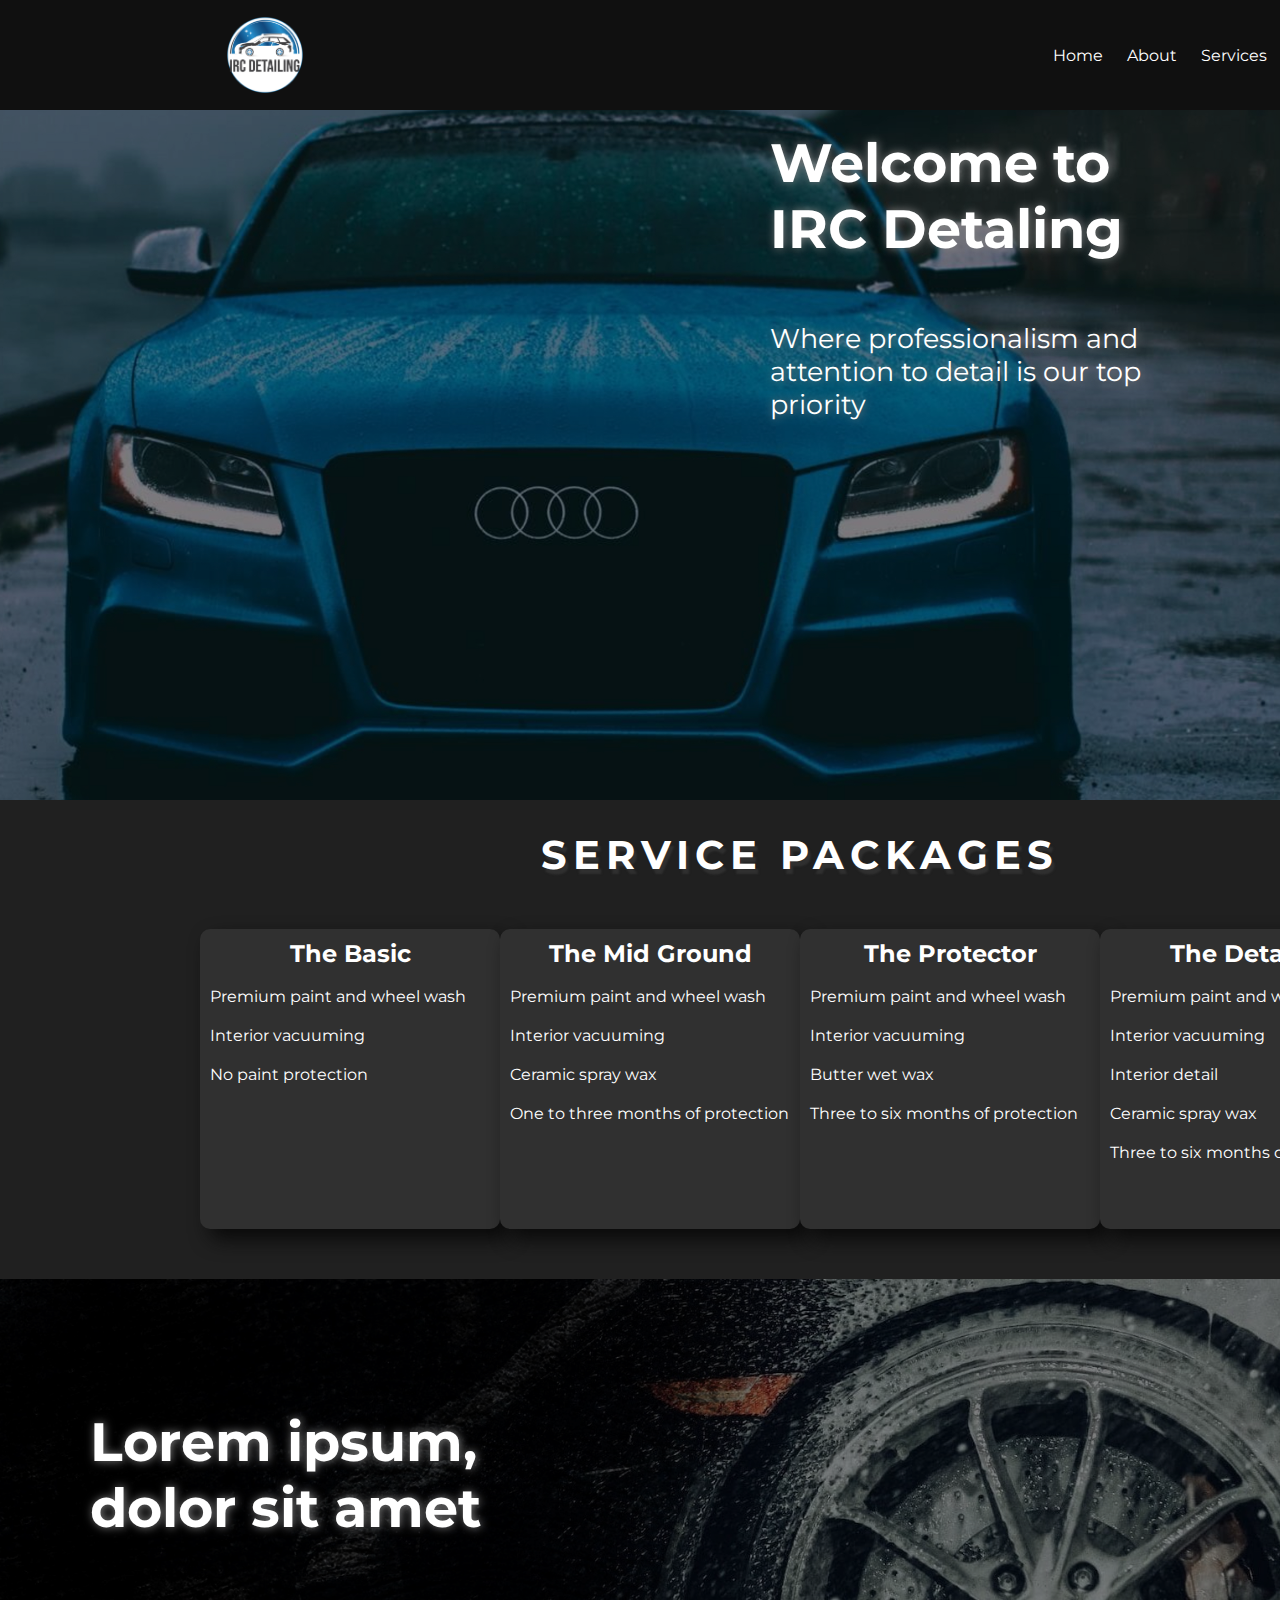
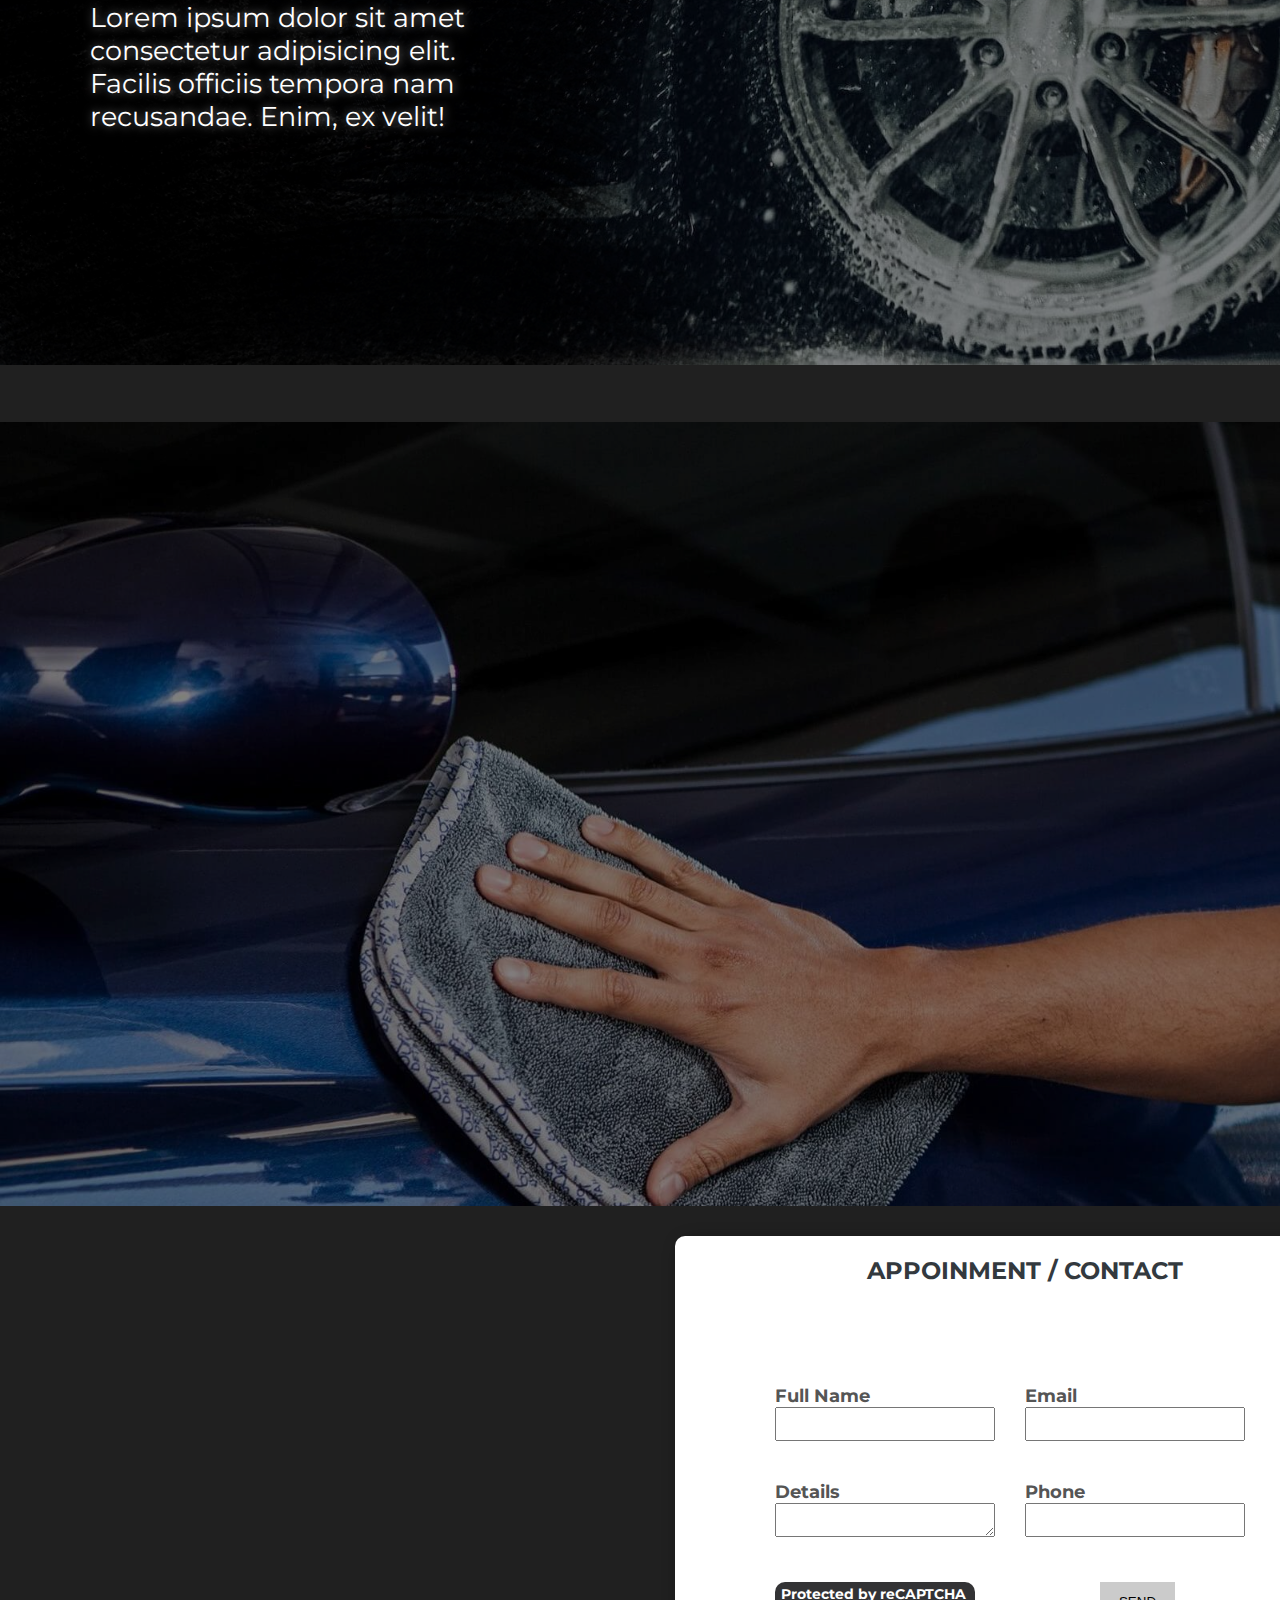
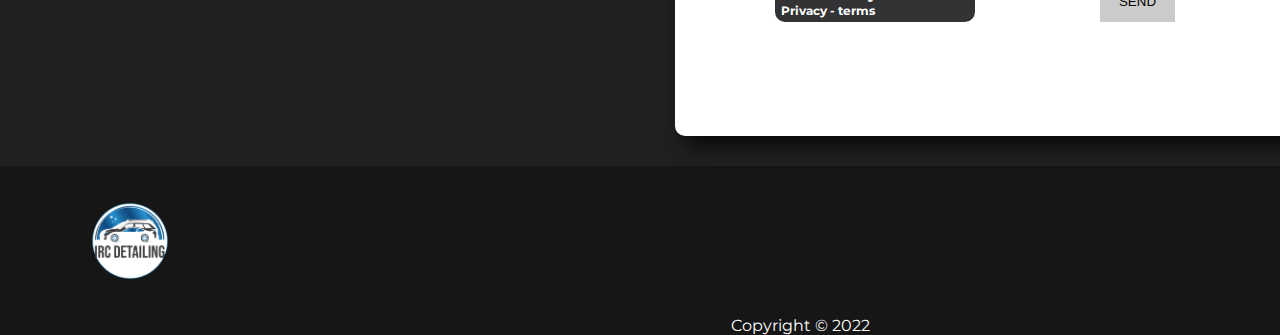
==== index.html @ 21da54ec "appointment box" ====
<!DOCTYPE html>
<html lang="en">
  <head>
    <meta charset="UTF-8" />
    <meta http-equiv="X-UA-Compatible" content="IE=edge" />
    <meta name="viewport" content="width=device-width, initial-scale=1.0" />
    <link rel="shortcut icon" type="image/png" href="img/icon.png" />
    <link rel="stylesheet" href="index.css" />
    <link rel="preconnect" href="https://fonts.googleapis.com" />
    <link rel="preconnect" href="https://fonts.gstatic.com" crossorigin />
    <link
      href="https://fonts.googleapis.com/css2?family=Montserrat:wght@100;400;500;700&display=swap"
      rel="stylesheet"
    />
    <link rel="stylesheet" href="
    <svg
      xmlns="http://www.w3.org/2000/svg"
      fill="none"
      viewBox="0 0 24 24"
      stroke-width="1.5"
      stroke="currentColor"
      class="w-6 h-6"
    >
      <path
        stroke-linecap="round"
        stroke-linejoin="round"
        d="M12.75 19.5v-.75a7.5 7.5 0 00-7.5-7.5H4.5m0-6.75h.75c7.87 0 14.25 6.38 14.25 14.25v.75M6 18.75a.75.75 0 11-1.5 0 .75.75 0 011.5 0z"
      />
    </svg>

    <title>IRC DETAILING</title>
  </head>
  <body>
    <nav class="main_navigation">
      <div class="navigation">
        <div class="logo">
          <img class="logo" src="img/logo.png" />
        </div>
        <div class="links">
          <a class="navigation_links" href="#">Home</a>
          <a class="navigation_links" href="#">About</a>
          <a class="navigation_links" href="#">Services</a>
          <a class="navigation_links" href="#">Contact Us</a>
        </div>
      </div>
    </nav>
    <div class="car_background">
      <img class="car_image" src="img/car1.jpg" />
      <div class="car_text">
        <h1>
          Welcome to<br />
          IRC Detaling
        </h1>
        <p>Where professionalism and attention to detail is our top priority</p>
      </div>
    </div>
    <div id="buttons_container">
      <div class="buttons_header">
        <h2 class="sp">SERVICE PACKAGES</h2>
        <!-- <p class="sp_paragraph">
          The services shown below are the basic packages, different
          combinations of the services are possible to know more <u>Contact us</u>
        </p> -->
      </div>
    </div>
    <div class="services_container">
      <div class="services">
        <a class="serv1">
          <h2>The Basic</h2>
          <br />
          <ul>
            <li>Premium paint and wheel wash</li>
            <li>Interior vacuuming</li>
            <li>No paint protection</li>
          </ul>
        </a>
        <a class="serv2">
          <h2>The Mid Ground</h2>
          <br />
          <ul>
            <li>Premium paint and wheel wash</li>
            <li>Interior vacuuming</li>
            <li>Ceramic spray wax</li>
            <li>One to three months of protection</li>
          </ul>
        </a>
        <a class="serv3">
          <h2>The Protector</h2>
          <br />
          <ul>
            <li>Premium paint and wheel wash</li>
            <li>Interior vacuuming</li>
            <li>Butter wet wax</li>
            <li>Three to six months of protection</li>
          </ul>
        </a>
        <a class="serv4">
          <h2>The Detailed</h2>
          <br />
          <ul>
            <li>Premium paint and wheel wash</li>
            <li>Interior vacuuming</li>
            <li>Interior detail</li>
            <li>Ceramic spray wax</li>
            <li>Three to six months of protection</li>
          </ul>
        </a>
      </div>
    </div>

    <div class="car_background2">
      <img class="car_image2" src="img/car2.jpg" />
      <div class="car_text2">
        <h1>
          Lorem ipsum,<br />
          dolor sit amet
        </h1>
        <p>
          Lorem ipsum dolor sit amet consectetur adipisicing elit. Facilis
          officiis tempora nam recusandae. Enim, ex velit!
        </p>
      </div>
    </div>

    <!-- <div class="slide-container">
      <span class="slider-span" id="slider-span1"></span>
      <span class="slider-span" id="slider-span2"></span>
      <span class="slider-span" id="slider-span3"></span>
      <span class="slider-span" id="slider-span4"></span>

      <div class="image-slider">
        <div class="slides-div" id="slide-1">
          <img src="img/spray wax.jpeg" alt="" class="img" id="img1" />
          <a href="#slider-span1" class="button" id="button-1"></a>
        </div>
        <div class="slides-div" id="slide-2">
          <img src="img/inside.jpg" alt="" class="img" id="img2" />
          <a href="#slider-span2" class="button" id="button-2"></a>
        </div>
        <div class="slides-div" id="slide-3">
          <img src="img/outside.jpg" alt="" class="img" id="img3" />
          <a href="#slider-span3" class="button" id="button-3"></a>
        </div>
        <div class="slides-div" id="slide-4">
          <img src="img/wax.png" alt="" class="img" id="img4" />
          <a href="#slider-span4" class="button" id="button-4"></a>
        </div>
      </div>
    </div> -->

    <br>
    <br>
    <br>
    <div class="car_background3">
      <img class="car_image" src="img/dry.jpeg" />
    <section>
      <div class="contacto">
        <div class="appointment">APPOINMENT / CONTACT</div>
        <div class="contact_info">
          <div class="Contacts">
            <form>
              <label for="fullname"> Full Name</label>
              <input type="text" class="caja" placeholder="" />
            </form>
          </div>
          <div class="Contacts">
            <form>
              <label for="email">Email</label>
              <input type="email" class="caja" placeholder="" />
            </form>
          </div>
          <div class="Contacts">
            <form>
              <label for="Name"> Details</label>
              <br>
              <textarea name="Details" class=" Details" cols="27" rows="2"></textarea>
            </form>
          </div>
          <div class="Contacts">
            <form>
              <label for="Name">Phone</label>
              <input type="phone" class="caja" placeholder="" />
            </form>
          </div>
          <div class="Catchap">
            <div class="Catchap_text1" cat1>Protected by reCAPTCHA</div>
            <div class="Catchap_text2" > Privacy - terms</div>
          </div>
          <button class="btn">SEND</button>
        </div>
      </div>
    </section>

    <!-- Footer -->
    <footer>
      <div class="last_part">
        <img class="logo" src="img/logo.png" alt="Logo image" />
        <div class="social_media">
          <div class="follow">
            <svg
              xmlns="http://www.w3.org/2000/svg"
              fill="none"
              viewBox="0 0 24 24"
              stroke-width="1.5"
              stroke="currentColor"
              class="follow_icon"
            >
              <path
                stroke-linecap="round"
                stroke-linejoin="round"
                d="M12.75 19.5v-.75a7.5 7.5 0 00-7.5-7.5H4.5m0-6.75h.75c7.87 0 14.25 6.38 14.25 14.25v.75M6 18.75a.75.75 0 11-1.5 0 .75.75 0 011.5 0z"
              />
            </svg>
            FOLLOW US
          </div>
          <div class="redes">
            <a
              class="socmed"
              href="https://www.instagram.com/irc_detailing/?hl=en"
              target="_blank"
            >
              <img class="Instagram" src="img/ig.png" alt="Instagram" />
            </a>
            <a
              class="socmed"
              href="https://www.tiktok.com/@irc_detailing"
              target="_blank"
            >
              <img class="ticktock" src="img/ticktock.png" alt="TickTock" />
            </a>
            <a
              class="socmed"
              href="https://www.facebook.com/profile.php?id=100085623787047"
              target="_blank"
            >
              <img class="facebook" src="img/face.png" alt="FaceBook" />
            </a>
          </div>
        </div>
      </div>
      <div class="copyright">Copyright &copy; 2022</div>
    </footer>
  </body>
</html>
---- index.css ----
/********************************************
******************COLORS*********************
*********************************************/

/*CSS HEX 
iron: #cdd3d8;
--matisse: #1c6ca4;
--tundora: #444444;
--curious-blue: #268fcc;
--rolling-stone: #71777d;
--downy: #7bb3d6;
--curious-blue: #278cc3;
--chathams-blue: #144c7b;
--steel-blue: #447da9;
--dark-grey #282828
*/

/* CSS RGB 
sdasd
--iron: rgba(205,211,216,1);
--matisse: rgba(28,108,164,1);
--tundora: rgba(68,68,68,1);
--curious-blue: rgba(38,143,204,1);
--rolling-stone: rgba(113,119,125,1);
--downy: rgba(123,179,214,1);
--curious-blue: rgba(39,140,195,1);
--chathams-blue: rgba(20,76,123,1);
--steel-blue: rgba(68,125,169,1);


--big-stone: #143138;
--rock-blue: #a1b8d3;
--danube: #6aaacd;
--steel-blue: #4d8eb4;
--smalt-blue: #587d90;
--ming: #38657b;
--casal: #315865;
--shuttle-gray: #5a6165;
--au-chico: #945c5c;


*/

/********************************************
******************ELEMENTS*******************
*********************************************/

body {
  font-family: "Montserrat", sans-serif;
  background-color: #202020;
  color: #fff;
  padding-top: 0px;
  display: flex;
  align-items: center;
  
}
html{
  scroll-behavior: smooth;
}

* {
  padding: 0;
  margin: 0;
  box-sizing: border-box;
}

.main_navigation {
  width: 100%;
  height: 110px;
  background-color: #268fcc;

  top: 0;
  /* position: sticky; */
  z-index: 900;
}

.navigation {
  background-color: #101010;
  display: flex;
  align-items: center;
  justify-content: space-between;
  padding: 0 210px;
}

.logo {
  width: 110px;
  height: 110px;
  /* margin-top: 10px; */
}
a {
  padding: 10px;

  align-items: center;
}
.navigation_links {
  padding-right: 10px;
  text-decoration: none;
  color: #fff;
  align-items: center;
  border-radius: 10px;
}
.navigation_links:hover {
  color: #fff;
  background-color: #144c7b;
  border-radius: 10px;
  transition: 0.3s ease;
}
.ig_logo {
  height: 30px;
  width: 30px;
  cursor: pointer;
}
.ig_logo_link {
  margin-top: 40px;
}

.car_background2 {
  position: relative;
}
.car_text {
  display: inline-block;
  width: 400px;
  color: #fff;
  position: absolute;
  right: 110px;
  top: 130px;
  text-shadow: grey 1px 0 10px;
  font-size: 27px;
}

.car_text2 {
  /* display: inline-block; */
  width: 400px;
  color: #fff;
  position: absolute;
  text-shadow: grey 1px 0 10px;
  font-size: 27px;
  top: 130px;
  left: 90px;
}

h1 {
  margin-bottom: 60px;
}
.car_image {
  width: 100%;
  height: 100%;
  filter: brightness(50%);
  display: block;
}

.car_image2 {
  width: 100%;
  height: 100%;
  filter: brightness(50%);
  display: block;
}

#buttons_container {
  width: 100%;
}

.buttons_header {
  /* margin-top: 50px;
  padding: 0 205px;
  display: flex;
  justify-content: space-between;
  align-items: center; */
  text-align: center;
  padding-top: 30px;
}

.buttons_header p {
  width: 500px;
}

.services_container {
  margin-top: 50px;
  width: 100%;
  margin-bottom: 50px;
}

.services {
  padding: 0 200px;
}
.sp {
  font-size: 40px;
  letter-spacing: 6px;
  text-shadow: 3px 5px 2px #303030, 40px 40px 20px rgba(206, 89, 55, 0);
}
.sp_paragraph {
  line-height: 1.5;
}

.services {
  display: flex;
  justify-content: space-between;
}

.services a {
  box-shadow: 10px 10px 20px rgb(9, 9, 9);
  width: 300px;
  height: 300px;
  border-radius: 10px;
  /* background: linear-gradient(180deg, hsla(0, 0%, 31%, 1) 0%, hsla(0, 0%, 0%, 1) 100%); */
  background-color: #303030;
  color: #fff;
  text-align: center;
  cursor: pointer;
  transition: 0.5s;
}

.services a:hover {
  box-shadow: 20px 20px 20px 5px rgb(23, 23, 23);
  width: 305px;
  height: 305px;
  border-radius: 10px;
  transition: 0.3s ease;
  background-color: #303030;
  color: #fff;
  text-align: center;
  cursor: pointer;
  margin: -2.5px;
}

.services a li {
  list-style: none;
  margin-bottom: 20px;
  text-align: left;
}

/* Footer */
footer {
  background-color: #161617;
}
.last_part {
  display: flex;
  justify-content: space-between;
  align-items: center;
  padding: 20px 0;
  width: 1450px;
  margin: 0 auto;
}
.socmed {
  text-decoration: none;
  
  padding: 5px;
}
.redes{
  display: flex;
}

.Instagram {
  width: 35px;
  height: 35px;
  
}
.ticktock {
  width: 35px;
  height: 35px;
  
}
.facebook {
  width: 35px;
  height: 35px;
}

.copyright {
  text-align: center;
  background-color: #161617;
}
.waxing {
  width: 300px;
  height: 300px;
}
section {
  width: 1250px;
  margin: 0 auto;
}



.follow_icon {
  width: 25px;
  height: 25px;
}
.follow {
  display: flex;
  align-items: center;
  margin-bottom: 10px;
  justify-content: center;
}

/* Contact Us */
.contacto{
  color: black;
  box-shadow: 10px 10px 20px rgb(9, 9, 9);
  width: 700px;
  height: 500px;
  background-color: #fff;
  /* padding: 150px 200px; */
  margin: 30px 0;
  border-radius: 10px;
  margin-left: 500px;
margin-bottom: top 100px;
position: relative;
}

.appointment{
  text-align: center;
  font-size: 24px;
  font-weight: bold;
  color: #33393e ;
  padding-top: 20px;
  
}
.contact_info{
  display: grid;
  grid-template-columns: 250px 250px;
  justify-content: center;
  row-gap: 40px;
  margin-top: 100px;
  font-size: 18px;
  font-weight: bold;
  color: #555;
}
.Catchap{
  width: 200px;
background-color: #333335;
color: #fff;
padding-left: 6px;
padding-top: 3px;
border-radius: 10px;
}
.Catchap_text1{
font-size: 14px;
letter-spacing: 1;

}
.Catchap_text2{
  font-size: 12px;
}
.btn{
  width: 75px;
  height: 40px;
  background-color: #67676758;
  border: none;
  margin-left: 75px;
  
  
}
.btn:hover{
  cursor: pointer;
  color: #fff;
  background-color: #303030;
  transition: .2s;
  
}

.caja{
width: 220px;
height: 34px;

}
.Details{
  transition:.5s;
  width: 220px;
  height: 34px;

}
.Details:hover{
  /* padding: 20px 0PX; */
  
  height: 80px;
  
  transition: .5s;
}

/* .slide-container {
  height: 500px;
  display: flex;
  align-items: center;
  position: relative;

}

.image-slider{

  position: absolute;
  left: 0;
  display: flex;
  justify-content: center;
  align-items: center;
  transition: 1s;

}

.slides-div {
  display: flex;
  align-items: center;
  justify-content: center;
  margin: 0 30px;

}

.img{
  position: relative;
  width: 240px;
  height: 240px;
  transition: 0.5s;
  border-radius: 10px;

}

.button {
  position: absolute;
  width: 240px;
  height: 240px;
  transition: 0.5s;

}

#slider-span1:target ~.image-slider #img1,
#slider-span1:target ~.image-slider #button-1{
  width:360px;
  height: 360px;
  background-color: transparent;
}
#slider-span2:target ~.image-slider #img2,
#slider-span2:target ~.image-slider #button-2{
  width:360px;
  height: 360px;
  background-color: transparent;
}
#slider-span3:target ~.image-slider #img3,
#slider-span3:target ~.image-slider #button-3{
  width:360px;
  height: 360px;
  background-color: transparent;
}

#slider-span4:target ~.image-slider #img4,
#slider-span4:target ~.image-slider #button-4{
  width:360px;
  height: 360px;
  background-color: transparent;
}

#slider-span1:target ~.image-slider{
  left:40%;
}
#slider-span2:target ~.image-slider{
  left:20%;
}
#slider-span3:target ~.image-slider{
  left:0%;
}

#slider-span4:target ~.image-slider{
  left:-20%;
} */
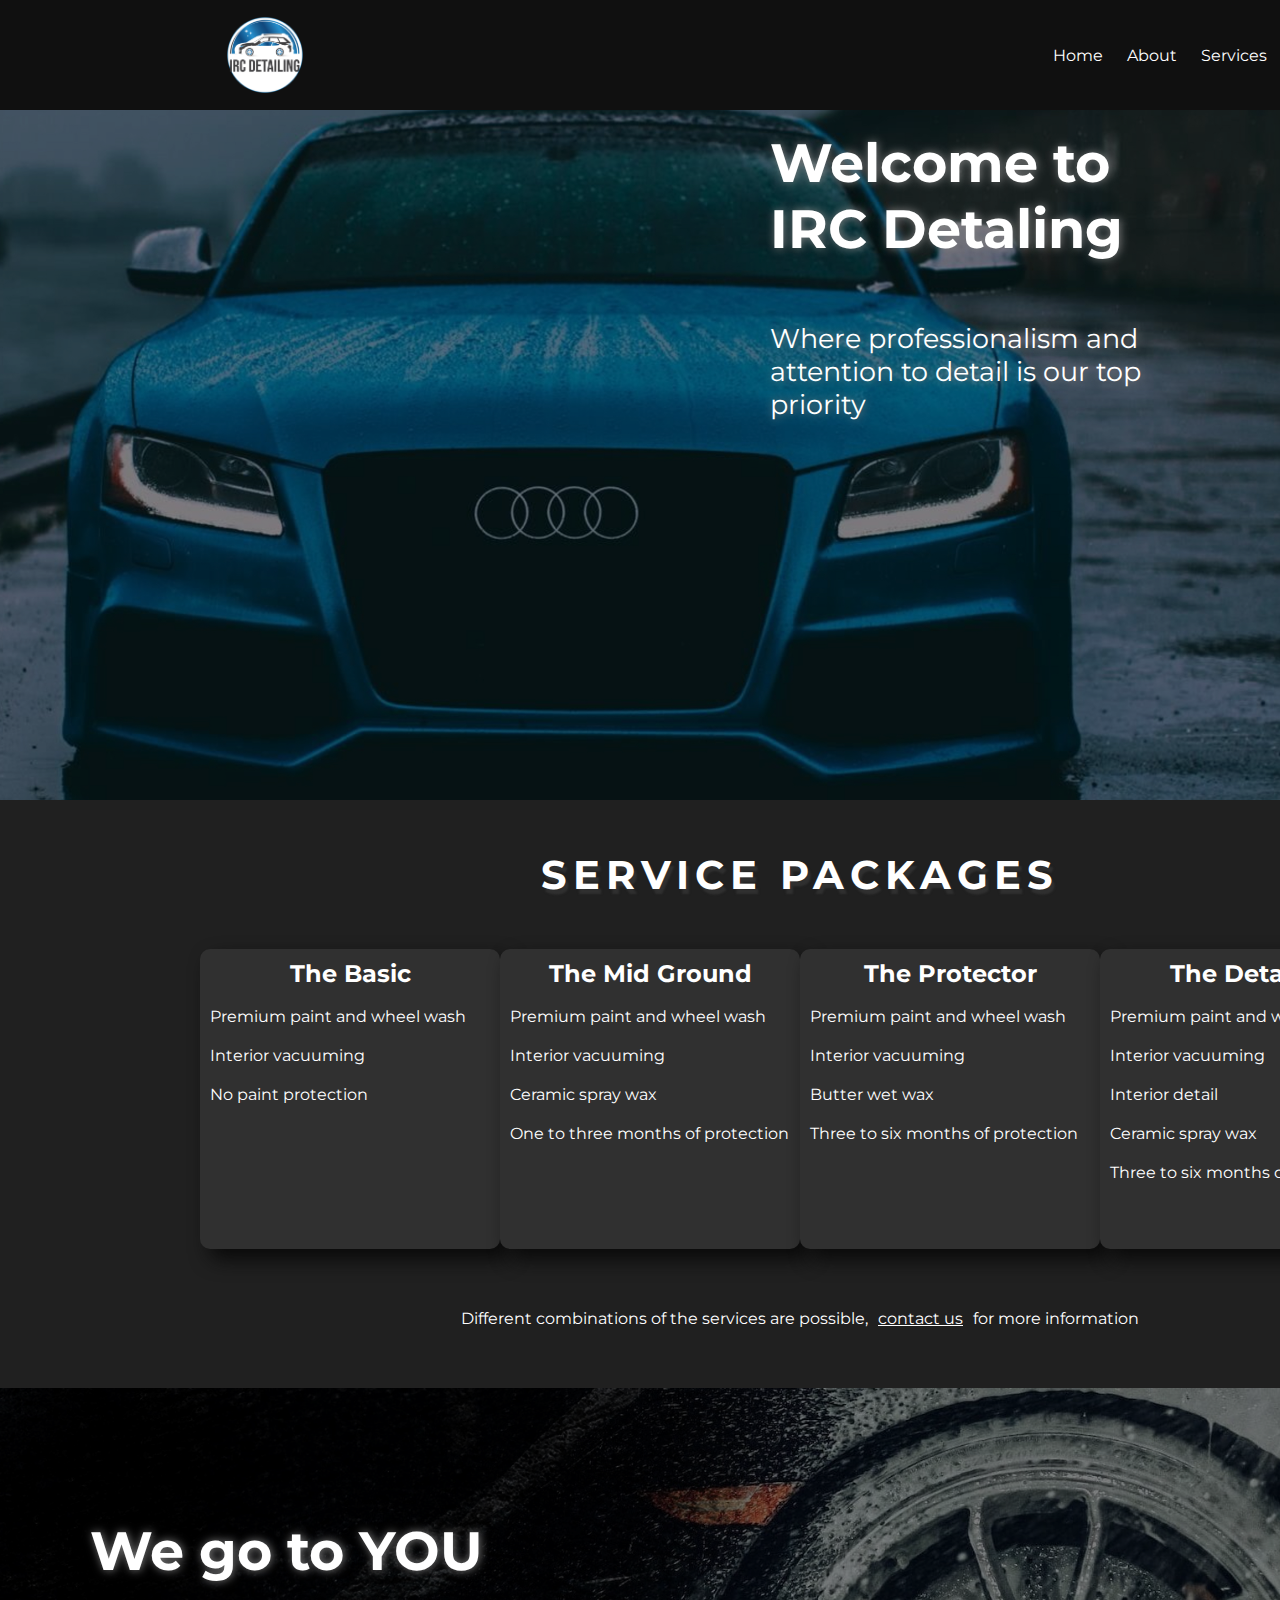
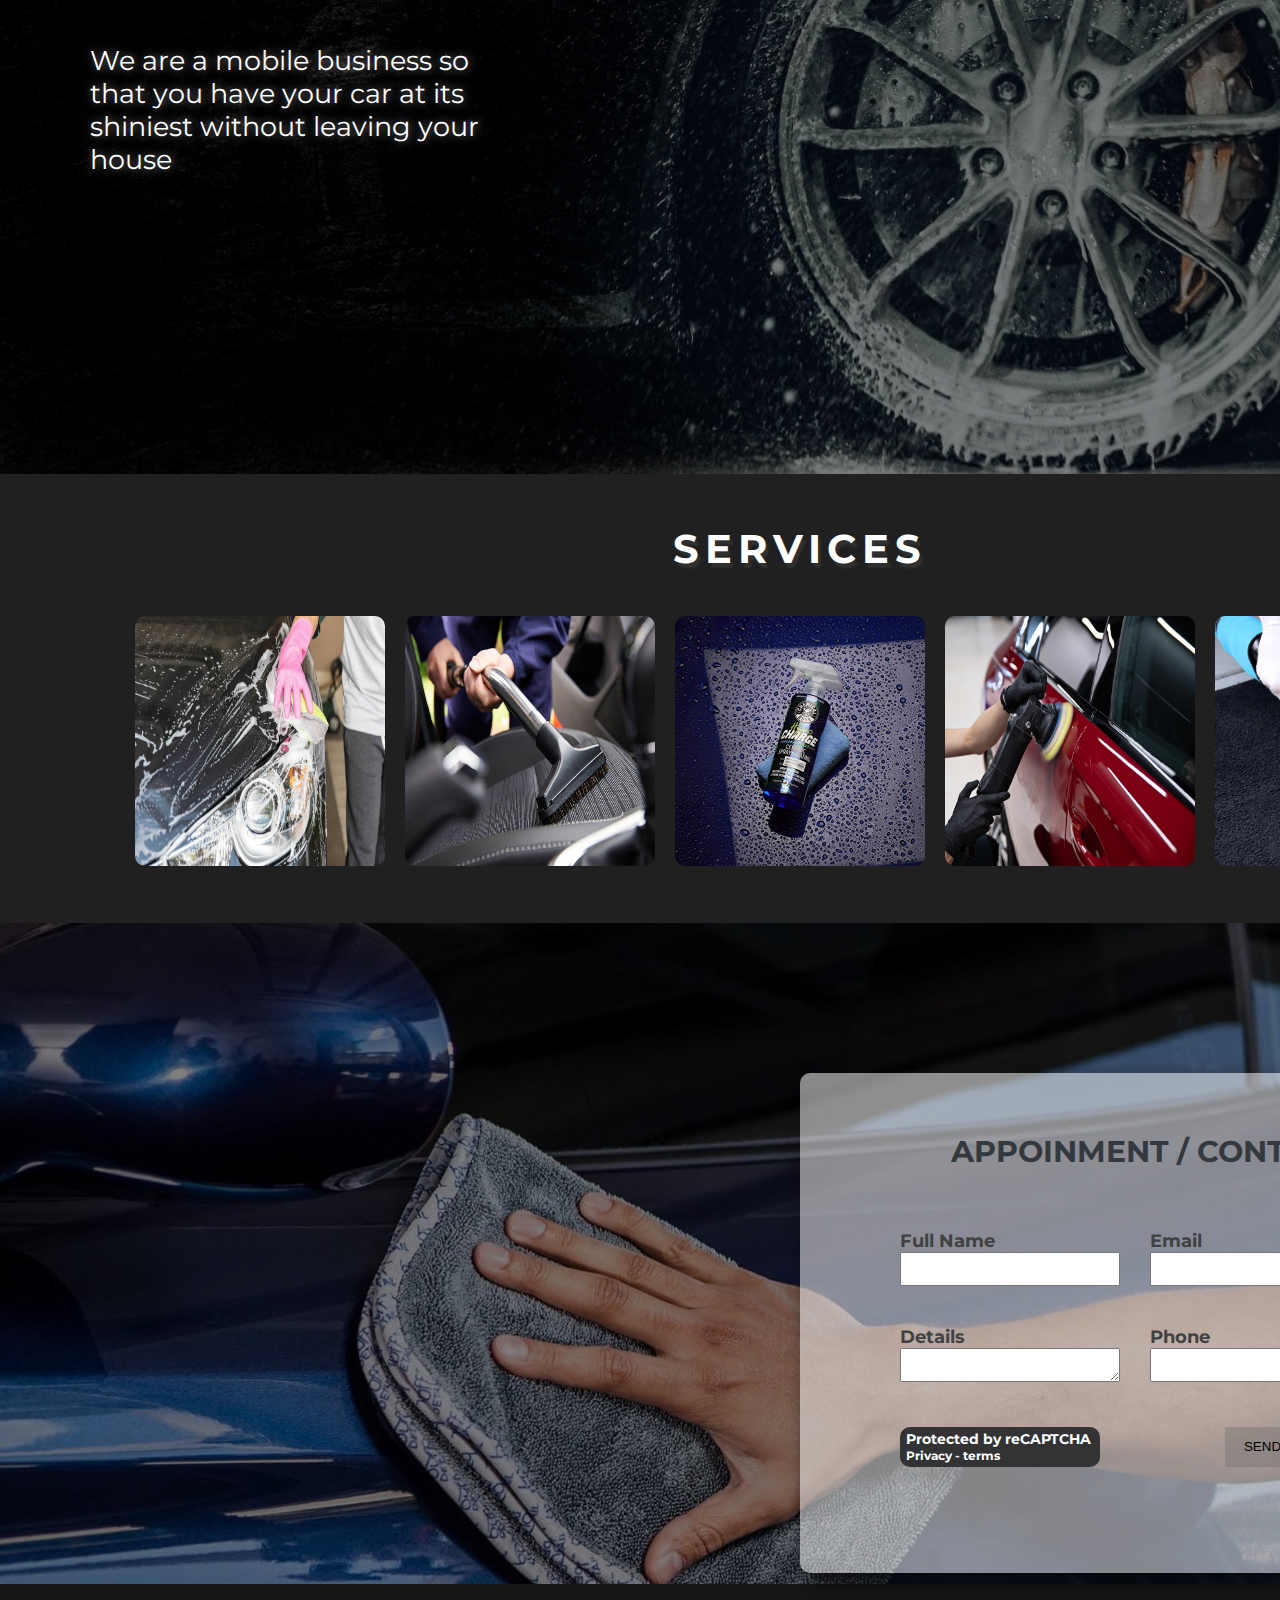
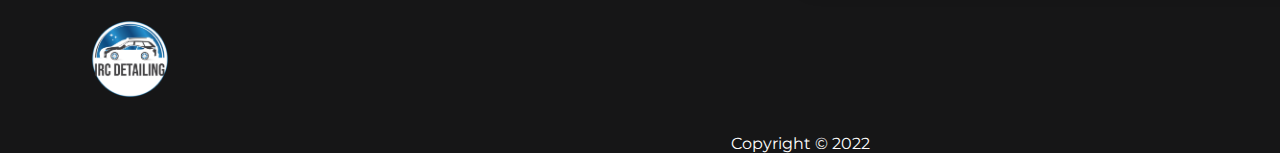
==== commit f1689678: "services" ====
--- a/index.html
+++ b/index.html
@@ -40,7 +40,7 @@
           <a class="navigation_links" href="#">Home</a>
           <a class="navigation_links" href="#">About</a>
           <a class="navigation_links" href="#">Services</a>
-          <a class="navigation_links" href="#">Contact Us</a>
+          <a class="navigation_links" href="#appointment">Contact Us</a>
         </div>
       </div>
     </nav>
@@ -64,7 +64,7 @@
       </div>
     </div>
     <div class="services_container">
-      <div class="services">
+      <div class="service_packages">
         <a class="serv1">
           <h2>The Basic</h2>
           <br />
@@ -107,55 +107,51 @@
         </a>
       </div>
     </div>
+    <p class="sp_text">Different combinations of the services are possible, <a class="contact_us" href="#appointment">contact us</a> for more information</p>
 
     <div class="car_background2">
       <img class="car_image2" src="img/car2.jpg" />
       <div class="car_text2">
         <h1>
-          Lorem ipsum,<br />
-          dolor sit amet
+          We go to YOU
         </h1>
         <p>
-          Lorem ipsum dolor sit amet consectetur adipisicing elit. Facilis
-          officiis tempora nam recusandae. Enim, ex velit!
+          We are a mobile business so that you have your car at its shiniest without leaving your house
         </p>
       </div>
     </div>
 
-    <!-- <div class="slide-container">
-      <span class="slider-span" id="slider-span1"></span>
-      <span class="slider-span" id="slider-span2"></span>
-      <span class="slider-span" id="slider-span3"></span>
-      <span class="slider-span" id="slider-span4"></span>
-
-      <div class="image-slider">
-        <div class="slides-div" id="slide-1">
-          <img src="img/spray wax.jpeg" alt="" class="img" id="img1" />
-          <a href="#slider-span1" class="button" id="button-1"></a>
-        </div>
-        <div class="slides-div" id="slide-2">
-          <img src="img/inside.jpg" alt="" class="img" id="img2" />
-          <a href="#slider-span2" class="button" id="button-2"></a>
-        </div>
-        <div class="slides-div" id="slide-3">
-          <img src="img/outside.jpg" alt="" class="img" id="img3" />
-          <a href="#slider-span3" class="button" id="button-3"></a>
-        </div>
-        <div class="slides-div" id="slide-4">
-          <img src="img/wax.png" alt="" class="img" id="img4" />
-          <a href="#slider-span4" class="button" id="button-4"></a>
-        </div>
-      </div>
-    </div> -->
-
-    <br>
-    <br>
-    <br>
+    <div id="buttons_container">
+      <div class="buttons_header">
+        <h2 class="sp">SERVICES</h2>
+      </div>
+    </div>
+    <div class="s_container">
+      <div class="services">
+        <a class="serv1">
+          <img class="service_img" src="img/outside.jpg">
+        </a>
+        <a class="serv2">
+          <img class="service_img" src="img/inside.jpg">
+        </a>
+        <a class="serv3">
+          <img class="service_img" src="img/spray wax.jpeg">
+        </a>
+        <a class="serv4">
+          <img class="service_img" src="img/wax.png">
+        </a>
+        <a class="serv4">
+          <img class="service_img" src="img/extraction.jpeg">
+        </a>
+      </div>
+    </div>
+
+
     <div class="car_background3">
       <img class="car_image" src="img/dry.jpeg" />
     <section>
       <div class="contacto">
-        <div class="appointment">APPOINMENT / CONTACT</div>
+        <div id="appointment">APPOINMENT / CONTACT</div>
         <div class="contact_info">
           <div class="Contacts">
             <form>
--- a/index.css
+++ b/index.css
@@ -68,9 +68,8 @@
   width: 100%;
   height: 110px;
   background-color: #268fcc;
-
   top: 0;
-  /* position: sticky; */
+  position: sticky;
   z-index: 900;
 }
 
@@ -87,6 +86,7 @@
   height: 110px;
   /* margin-top: 10px; */
 }
+
 a {
   padding: 10px;
 
@@ -172,6 +172,7 @@
 
 .buttons_header p {
   width: 500px;
+  height: 50px;
 }
 
 .services_container {
@@ -180,10 +181,11 @@
   margin-bottom: 50px;
 }
 
-.services {
+.service_packages {
   padding: 0 200px;
 }
 .sp {
+  margin-top: 20px;
   font-size: 40px;
   letter-spacing: 6px;
   text-shadow: 3px 5px 2px #303030, 40px 40px 20px rgba(206, 89, 55, 0);
@@ -192,12 +194,12 @@
   line-height: 1.5;
 }
 
-.services {
+.service_packages {
   display: flex;
   justify-content: space-between;
 }
 
-.services a {
+.service_packages a {
   box-shadow: 10px 10px 20px rgb(9, 9, 9);
   width: 300px;
   height: 300px;
@@ -210,7 +212,7 @@
   transition: 0.5s;
 }
 
-.services a:hover {
+.service_packages a:hover {
   box-shadow: 20px 20px 20px 5px rgb(23, 23, 23);
   width: 305px;
   height: 305px;
@@ -223,12 +225,38 @@
   margin: -2.5px;
 }
 
-.services a li {
+.service_packages a li {
   list-style: none;
   margin-bottom: 20px;
   text-align: left;
 }
 
+.sp_text{
+  display: flex;
+  margin: 50px;
+  align-items: center;
+  justify-content: center;
+}
+
+.services{
+  display: flex;
+  align-items: center;
+  justify-content: center;
+  height: 340px;
+  margin-bottom: 10px;
+}
+
+.contact_us{
+  color: white;
+}
+
+.service_img{
+  border-radius: 10px;
+  height: 250px;
+  width: 250px;
+
+}
+
 /* Footer */
 footer {
   background-color: #161617;
@@ -292,37 +320,43 @@
 }
 
 /* Contact Us */
+.car_background3{
+  position: relative;
+}
 .contacto{
   color: black;
   box-shadow: 10px 10px 20px rgb(9, 9, 9);
   width: 700px;
   height: 500px;
-  background-color: #fff;
+  background-color: rgba(255, 255, 255, 0.521);
   /* padding: 150px 200px; */
-  margin: 30px 0;
-  border-radius: 10px;
-  margin-left: 500px;
-margin-bottom: top 100px;
-position: relative;
-}
-
-.appointment{
+  /* margin: 30px 0; */
+  border-radius: 10px;
+  /* margin-left: 500px; */
+/* margin-bottom: top 100px; */
+position: absolute;
+top: 150px;
+right: 100px;
+}
+
+#appointment{
   text-align: center;
-  font-size: 24px;
+  font-size: 30px;
   font-weight: bold;
   color: #33393e ;
-  padding-top: 20px;
-  
-}
+ margin-top: 60px;
+ 
+}
+
 .contact_info{
   display: grid;
   grid-template-columns: 250px 250px;
   justify-content: center;
   row-gap: 40px;
-  margin-top: 100px;
+  margin-top: 60px;
   font-size: 18px;
   font-weight: bold;
-  color: #555;
+  color: rgb(65, 65, 65);
 }
 .Catchap{
   width: 200px;
@@ -352,8 +386,8 @@
 .btn:hover{
   cursor: pointer;
   color: #fff;
-  background-color: #303030;
-  transition: .2s;
+  background-color: #268fcc;
+  transition: .3s;
   
 }
 
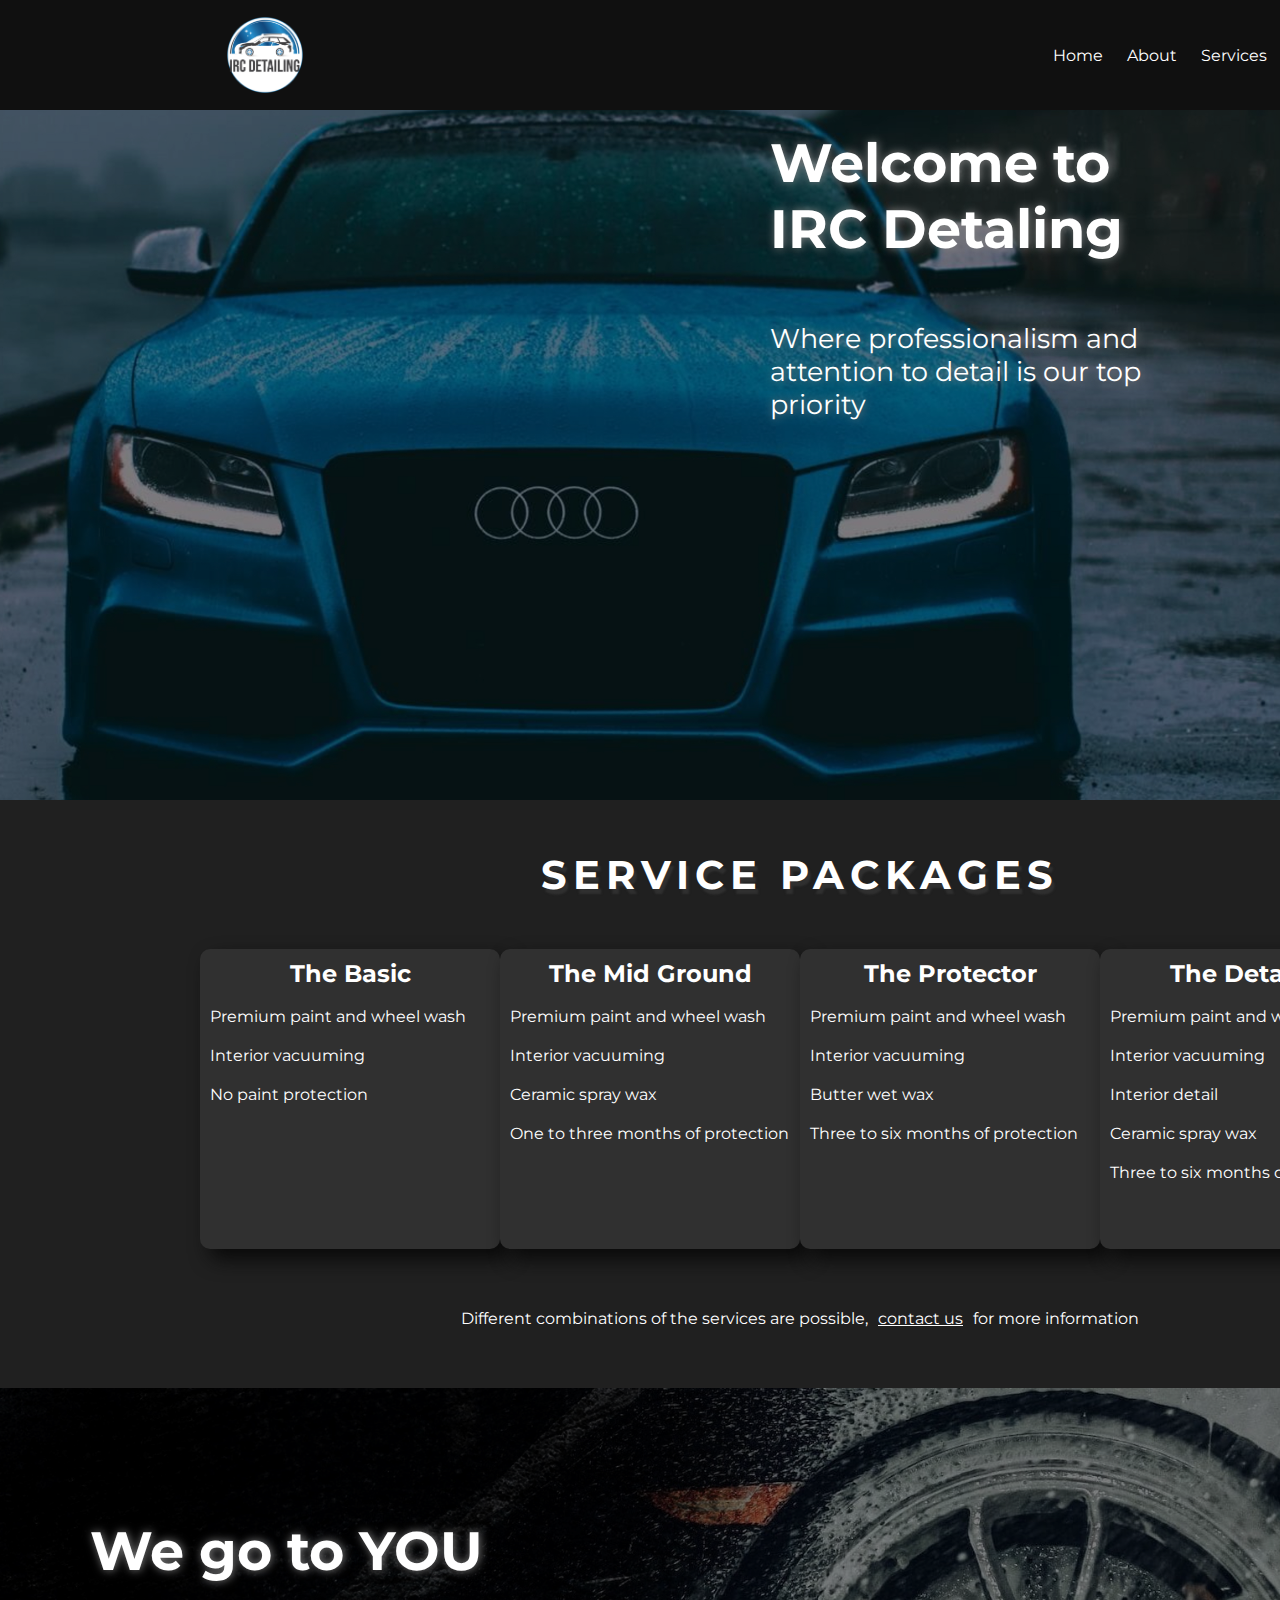
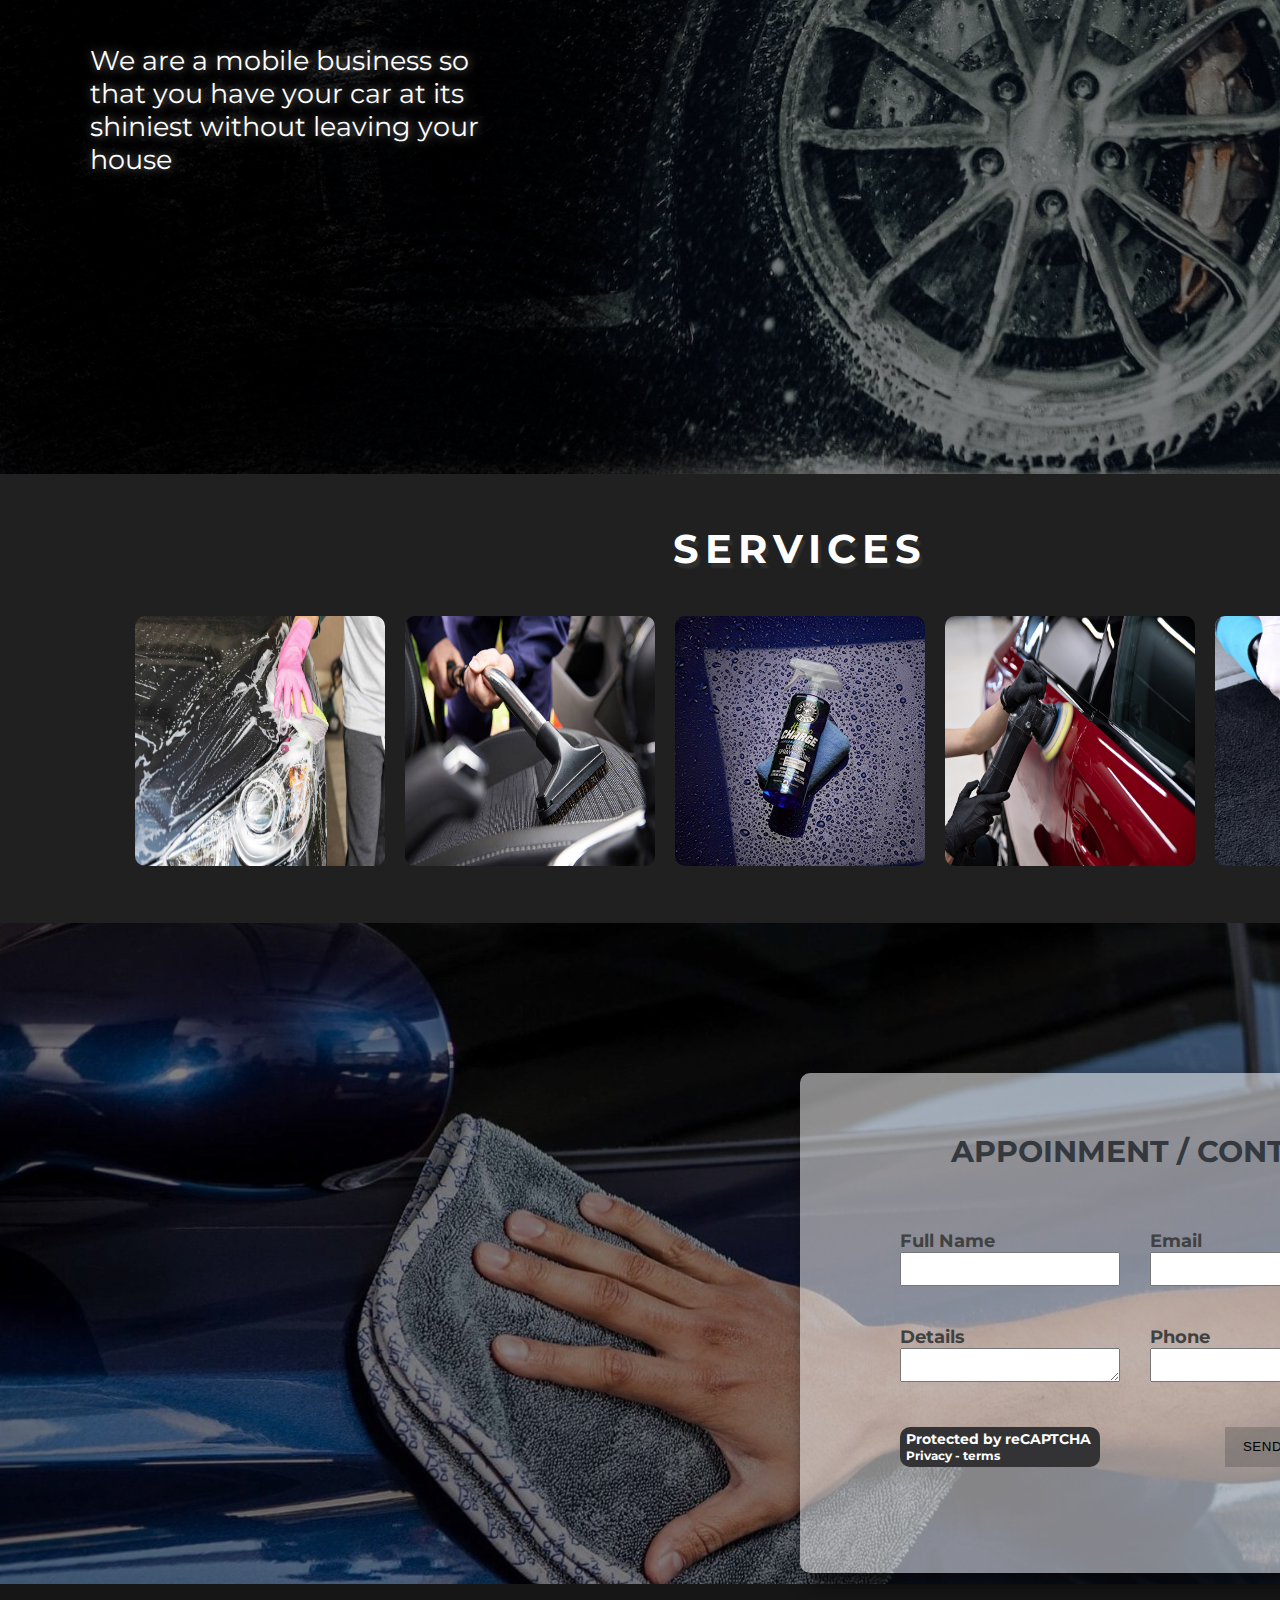
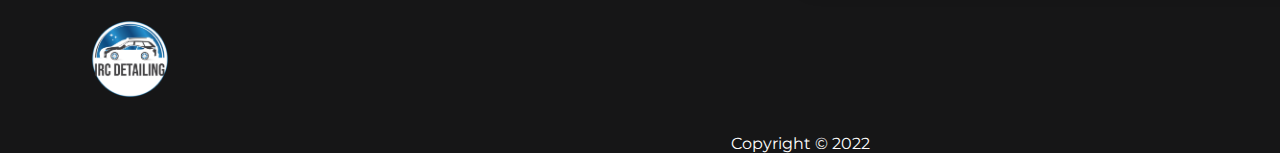
==== commit e1ab3869: "Services/Details" ====
--- a/index.html
+++ b/index.html
@@ -39,7 +39,7 @@
         <div class="links">
           <a class="navigation_links" href="#">Home</a>
           <a class="navigation_links" href="#">About</a>
-          <a class="navigation_links" href="#">Services</a>
+          <a class="navigation_links" href="#servicios">Services</a>
           <a class="navigation_links" href="#appointment">Contact Us</a>
         </div>
       </div>
@@ -115,10 +115,13 @@
         <h1>
           We go to YOU
         </h1>
+        
         <p>
           We are a mobile business so that you have your car at its shiniest without leaving your house
         </p>
-      </div>
+        <div id="servicios"></div>
+      </div>
+      
     </div>
 
     <div id="buttons_container">
@@ -126,7 +129,9 @@
         <h2 class="sp">SERVICES</h2>
       </div>
     </div>
+    
     <div class="s_container">
+      <div id="servicios"></div>
       <div class="services">
         <a class="serv1">
           <img class="service_img" src="img/outside.jpg">
@@ -154,26 +159,26 @@
         <div id="appointment">APPOINMENT / CONTACT</div>
         <div class="contact_info">
           <div class="Contacts">
-            <form>
+            <form action="/formulario" method="post" >
               <label for="fullname"> Full Name</label>
               <input type="text" class="caja" placeholder="" />
-            </form>
-          </div>
-          <div class="Contacts">
-            <form>
+            
+          </div>
+          <div class="Contacts">
+           
               <label for="email">Email</label>
               <input type="email" class="caja" placeholder="" />
-            </form>
-          </div>
-          <div class="Contacts">
-            <form>
+            
+          </div>
+          <div class="Contacts">
+            
               <label for="Name"> Details</label>
               <br>
               <textarea name="Details" class=" Details" cols="27" rows="2"></textarea>
-            </form>
-          </div>
-          <div class="Contacts">
-            <form>
+           
+          </div>
+          <div class="Contacts">
+            
               <label for="Name">Phone</label>
               <input type="phone" class="caja" placeholder="" />
             </form>
--- a/index.css
+++ b/index.css
@@ -52,9 +52,8 @@
   padding-top: 0px;
   display: flex;
   align-items: center;
-  
-}
-html{
+}
+html {
   scroll-behavior: smooth;
 }
 
@@ -85,6 +84,8 @@
   width: 110px;
   height: 110px;
   /* margin-top: 10px; */
+  transform: rotate(360deg);
+  transition: 0.5s;
 }
 
 a {
@@ -231,14 +232,14 @@
   text-align: left;
 }
 
-.sp_text{
+.sp_text {
   display: flex;
   margin: 50px;
   align-items: center;
   justify-content: center;
 }
 
-.services{
+.services {
   display: flex;
   align-items: center;
   justify-content: center;
@@ -246,15 +247,14 @@
   margin-bottom: 10px;
 }
 
-.contact_us{
+.contact_us {
   color: white;
 }
 
-.service_img{
+.service_img {
   border-radius: 10px;
   height: 250px;
   width: 250px;
-
 }
 
 /* Footer */
@@ -271,22 +271,20 @@
 }
 .socmed {
   text-decoration: none;
-  
+
   padding: 5px;
 }
-.redes{
+.redes {
   display: flex;
 }
 
 .Instagram {
   width: 35px;
   height: 35px;
-  
 }
 .ticktock {
   width: 35px;
   height: 35px;
-  
 }
 .facebook {
   width: 35px;
@@ -306,8 +304,6 @@
   margin: 0 auto;
 }
 
-
-
 .follow_icon {
   width: 25px;
   height: 25px;
@@ -320,10 +316,10 @@
 }
 
 /* Contact Us */
-.car_background3{
+.car_background3 {
   position: relative;
 }
-.contacto{
+.contacto {
   color: black;
   box-shadow: 10px 10px 20px rgb(9, 9, 9);
   width: 700px;
@@ -333,22 +329,21 @@
   /* margin: 30px 0; */
   border-radius: 10px;
   /* margin-left: 500px; */
-/* margin-bottom: top 100px; */
-position: absolute;
-top: 150px;
-right: 100px;
-}
-
-#appointment{
+  /* margin-bottom: top 100px; */
+  position: absolute;
+  top: 150px;
+  right: 100px;
+}
+
+#appointment {
   text-align: center;
   font-size: 30px;
   font-weight: bold;
-  color: #33393e ;
- margin-top: 60px;
- 
-}
-
-.contact_info{
+  color: #33393e;
+  margin-top: 60px;
+}
+
+.contact_info {
   display: grid;
   grid-template-columns: 250px 250px;
   justify-content: center;
@@ -358,56 +353,51 @@
   font-weight: bold;
   color: rgb(65, 65, 65);
 }
-.Catchap{
+.Catchap {
   width: 200px;
-background-color: #333335;
-color: #fff;
-padding-left: 6px;
-padding-top: 3px;
-border-radius: 10px;
-}
-.Catchap_text1{
-font-size: 14px;
-letter-spacing: 1;
-
-}
-.Catchap_text2{
+  background-color: #333335;
+  color: #fff;
+  padding-left: 6px;
+  padding-top: 3px;
+  border-radius: 10px;
+}
+.Catchap_text1 {
+  font-size: 14px;
+  letter-spacing: 1;
+}
+.Catchap_text2 {
   font-size: 12px;
 }
-.btn{
+.btn {
   width: 75px;
   height: 40px;
-  background-color: #67676758;
+  background-color: #4e4e4e58;
   border: none;
   margin-left: 75px;
-  
-  
-}
-.btn:hover{
+  letter-spacing: 0.5px;
+}
+.btn:hover {
   cursor: pointer;
   color: #fff;
   background-color: #268fcc;
-  transition: .3s;
-  
-}
-
-.caja{
-width: 220px;
-height: 34px;
-
-}
-.Details{
-  transition:.5s;
+  transition: 0.3s;
+}
+
+.caja {
   width: 220px;
   height: 34px;
-
-}
-.Details:hover{
+}
+.Details {
+  transition: 0.5s;
+  width: 220px;
+  height: 34px;
+}
+.Details:focus {
   /* padding: 20px 0PX; */
-  
+
   height: 80px;
-  
-  transition: .5s;
+
+  transition: 0.5s;
 }
 
 /* .slide-container {
@@ -492,4 +482,4 @@
 
 #slider-span4:target ~.image-slider{
   left:-20%;
-} */+} */
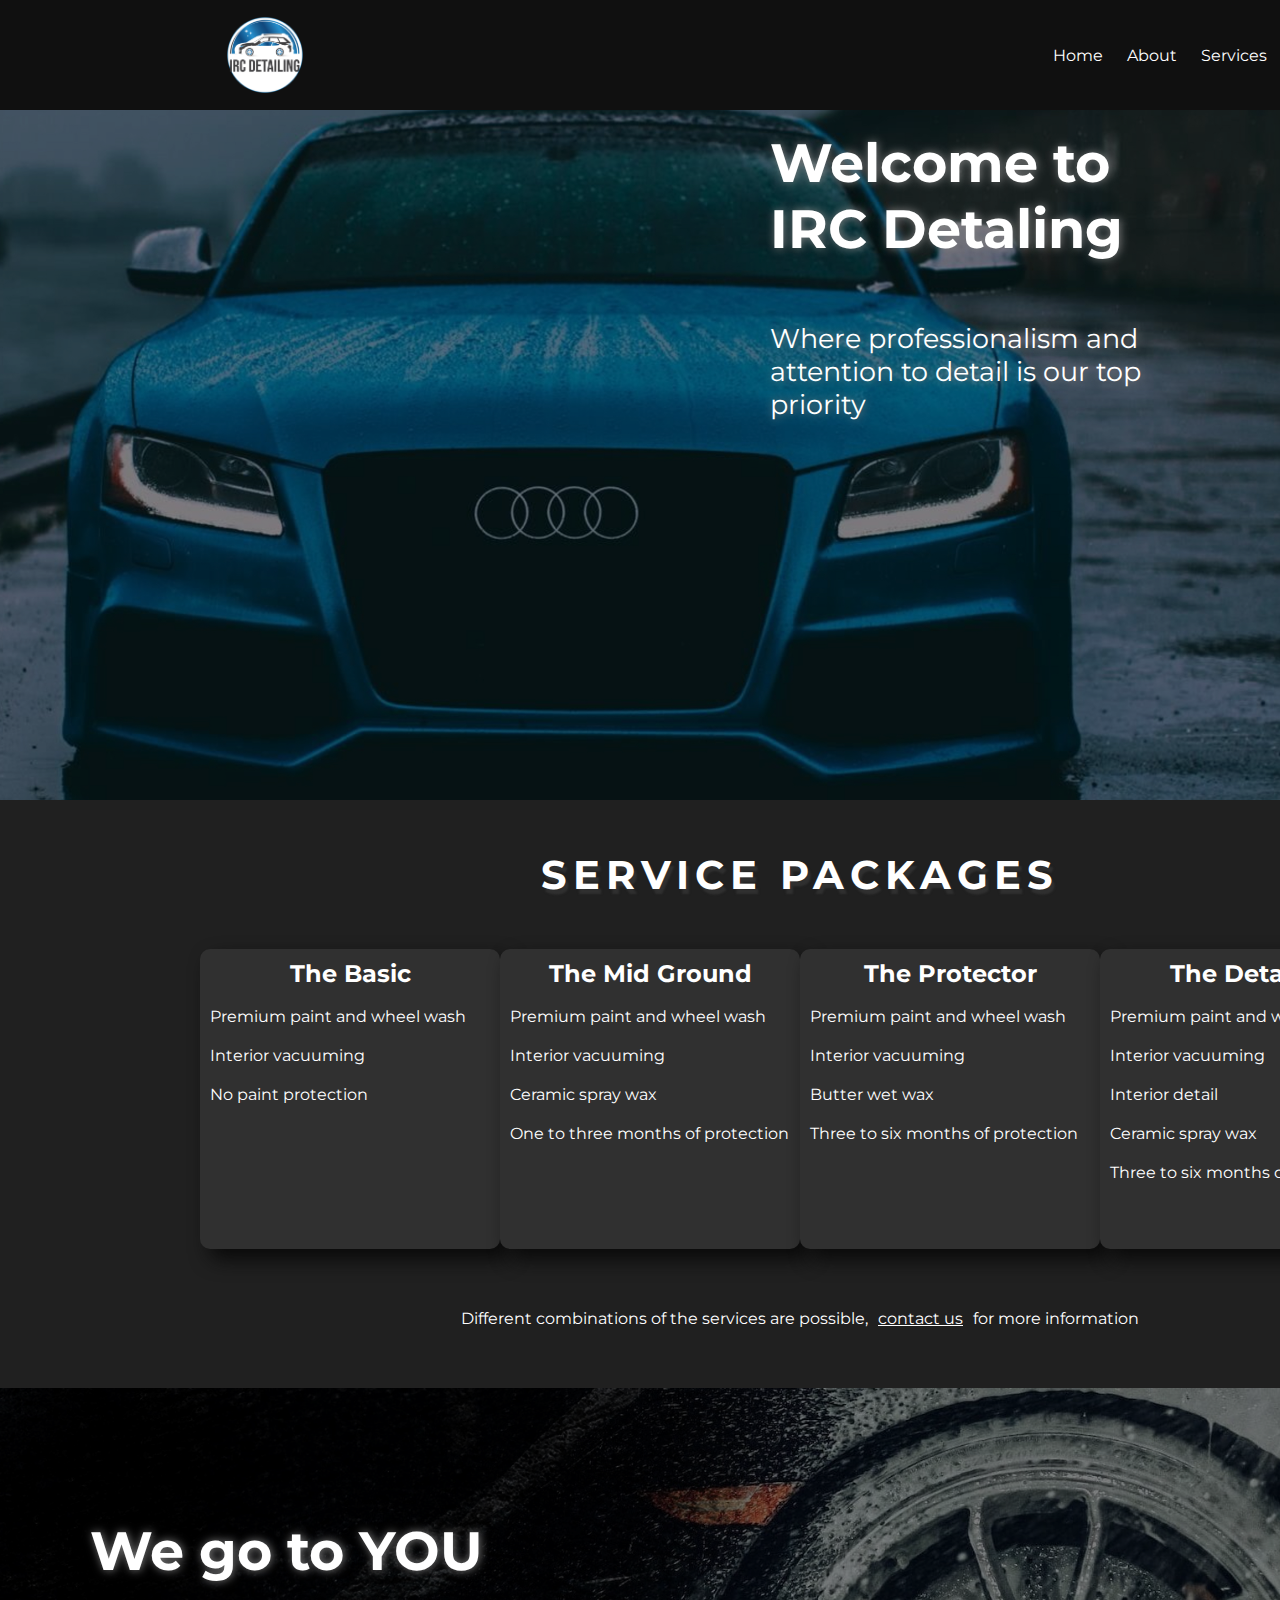
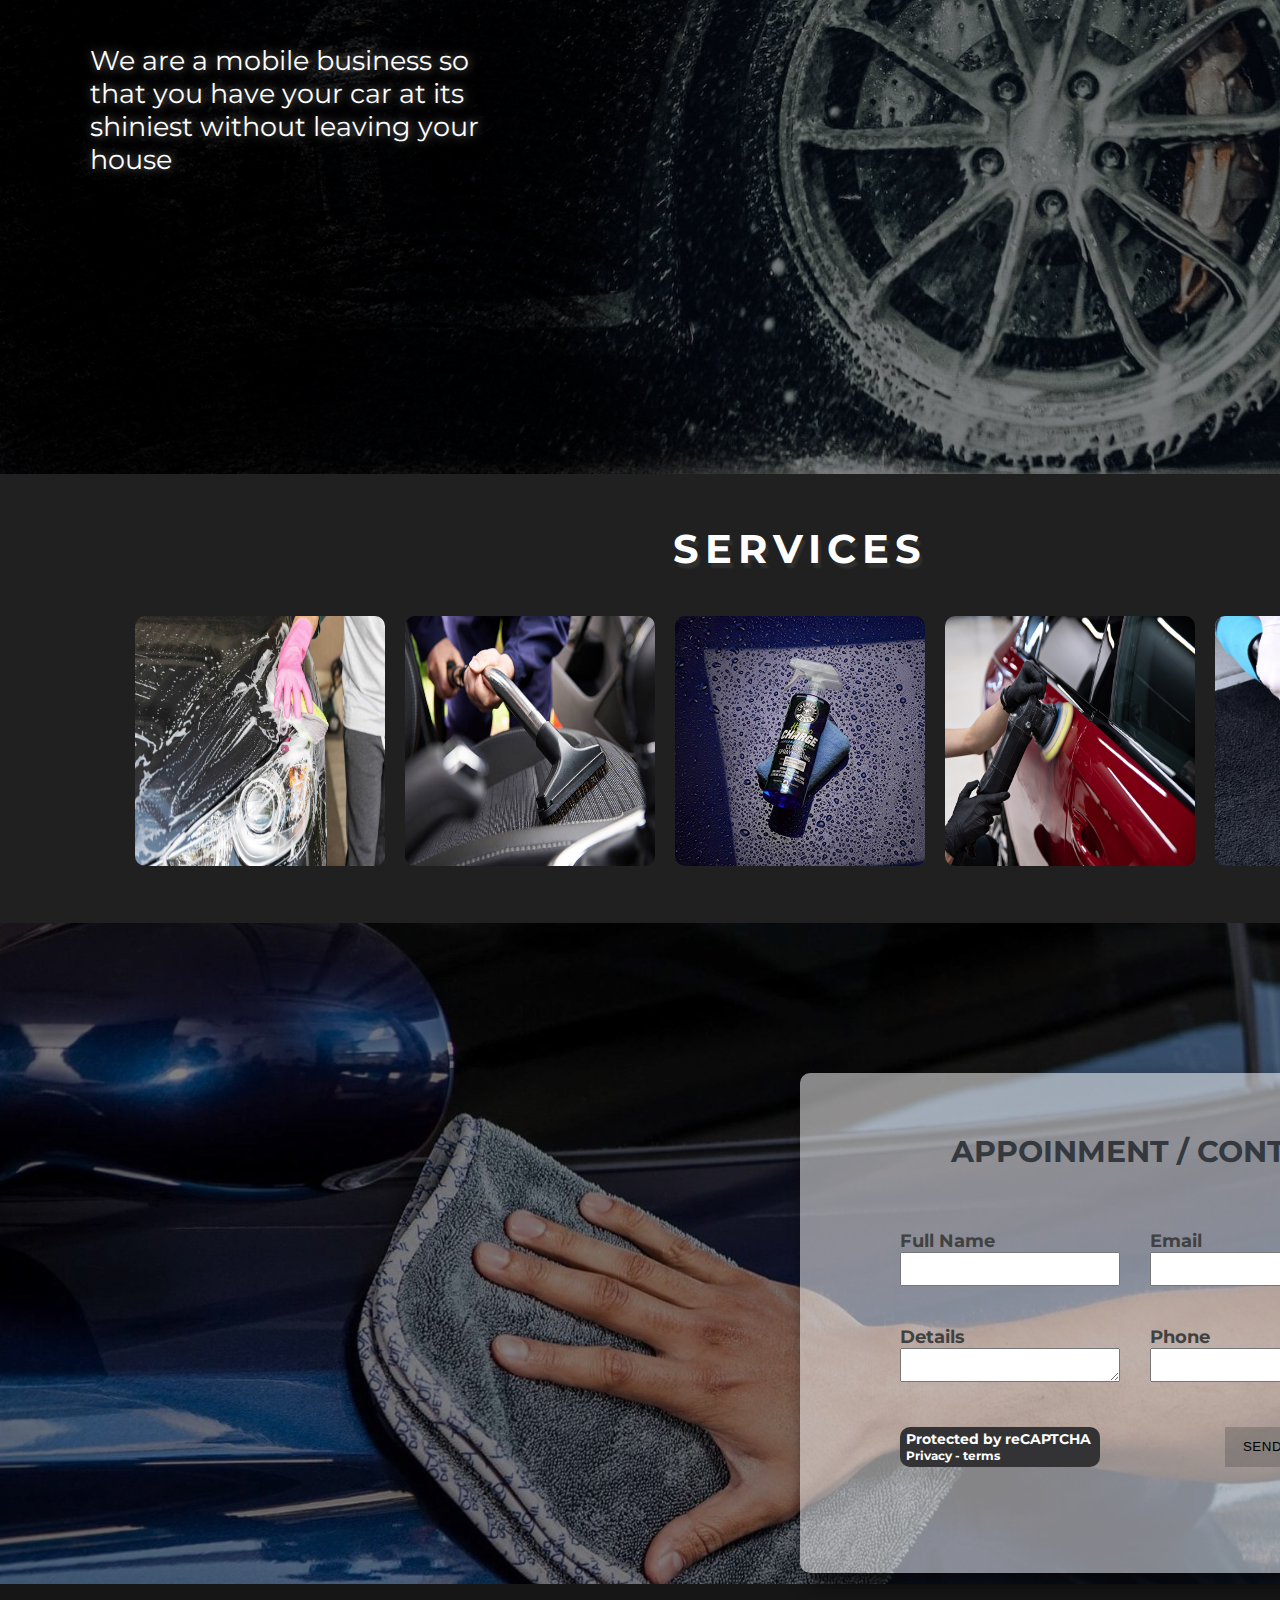
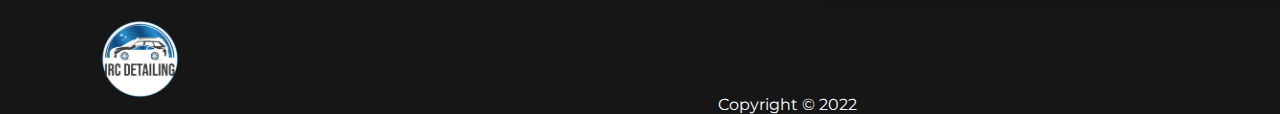
==== commit c07e7c97: "footer fixed" ====
--- a/index.html
+++ b/index.html
@@ -63,6 +63,7 @@
         </p> -->
       </div>
     </div>
+    
     <div class="services_container">
       <div class="service_packages">
         <a class="serv1">
@@ -119,7 +120,7 @@
         <p>
           We are a mobile business so that you have your car at its shiniest without leaving your house
         </p>
-        <div id="servicios"></div>
+        
       </div>
       
     </div>
@@ -131,7 +132,7 @@
     </div>
     
     <div class="s_container">
-      <div id="servicios"></div>
+      
       <div class="services">
         <a class="serv1">
           <img class="service_img" src="img/outside.jpg">
@@ -196,7 +197,9 @@
     <footer>
       <div class="last_part">
         <img class="logo" src="img/logo.png" alt="Logo image" />
+        <div class="copyright">Copyright &copy; 2022</div>
         <div class="social_media">
+          
           <div class="follow">
             <svg
               xmlns="http://www.w3.org/2000/svg"
@@ -212,6 +215,7 @@
                 d="M12.75 19.5v-.75a7.5 7.5 0 00-7.5-7.5H4.5m0-6.75h.75c7.87 0 14.25 6.38 14.25 14.25v.75M6 18.75a.75.75 0 11-1.5 0 .75.75 0 011.5 0z"
               />
             </svg>
+            
             FOLLOW US
           </div>
           <div class="redes">
@@ -239,7 +243,7 @@
           </div>
         </div>
       </div>
-      <div class="copyright">Copyright &copy; 2022</div>
+      
     </footer>
   </body>
 </html>
--- a/index.css
+++ b/index.css
@@ -84,8 +84,6 @@
   width: 110px;
   height: 110px;
   /* margin-top: 10px; */
-  transform: rotate(360deg);
-  transition: 0.5s;
 }
 
 a {
@@ -179,7 +177,7 @@
 .services_container {
   margin-top: 50px;
   width: 100%;
-  margin-bottom: 50px;
+  /* margin-bottom: 50px; */
 }
 
 .service_packages {
@@ -265,7 +263,7 @@
   display: flex;
   justify-content: space-between;
   align-items: center;
-  padding: 20px 0;
+  padding: 20px 10px 0;
   width: 1450px;
   margin: 0 auto;
 }
@@ -292,8 +290,7 @@
 }
 
 .copyright {
-  text-align: center;
-  background-color: #161617;
+  align-self: flex-end;
 }
 .waxing {
   width: 300px;
